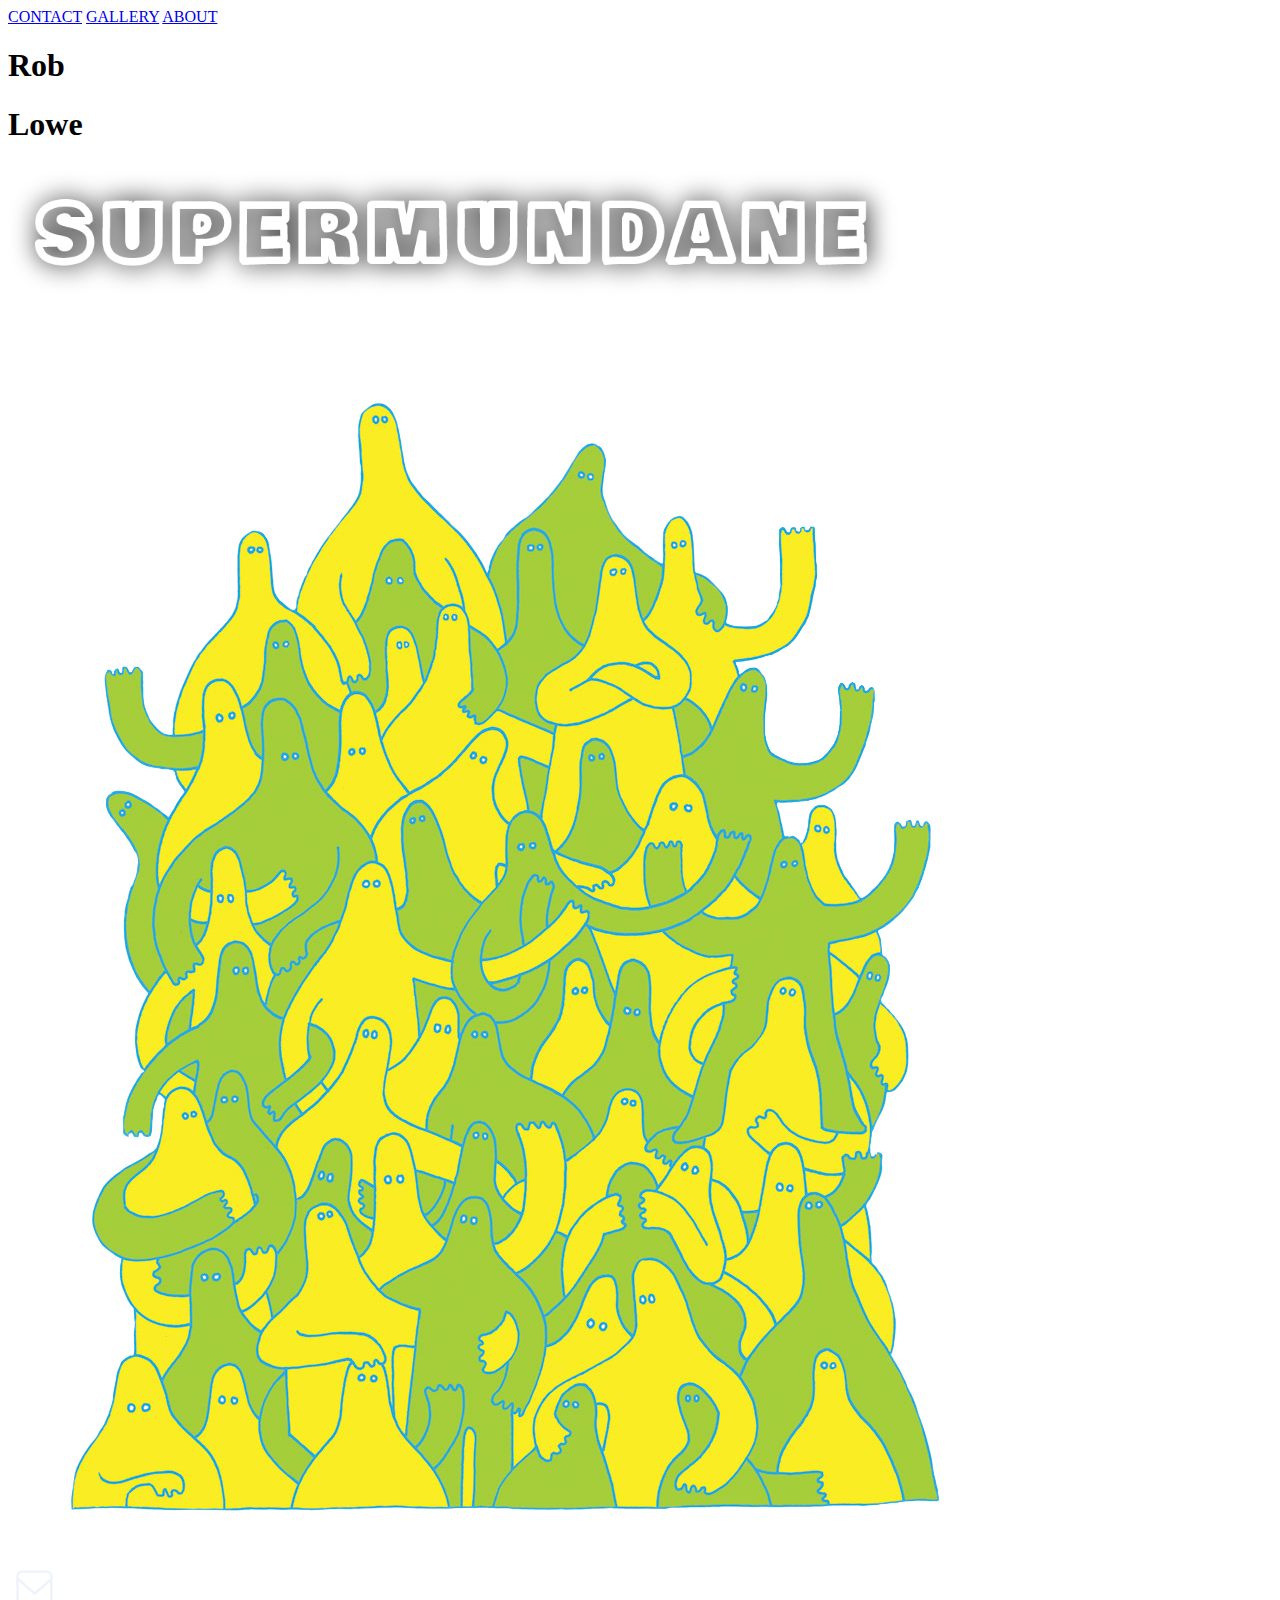
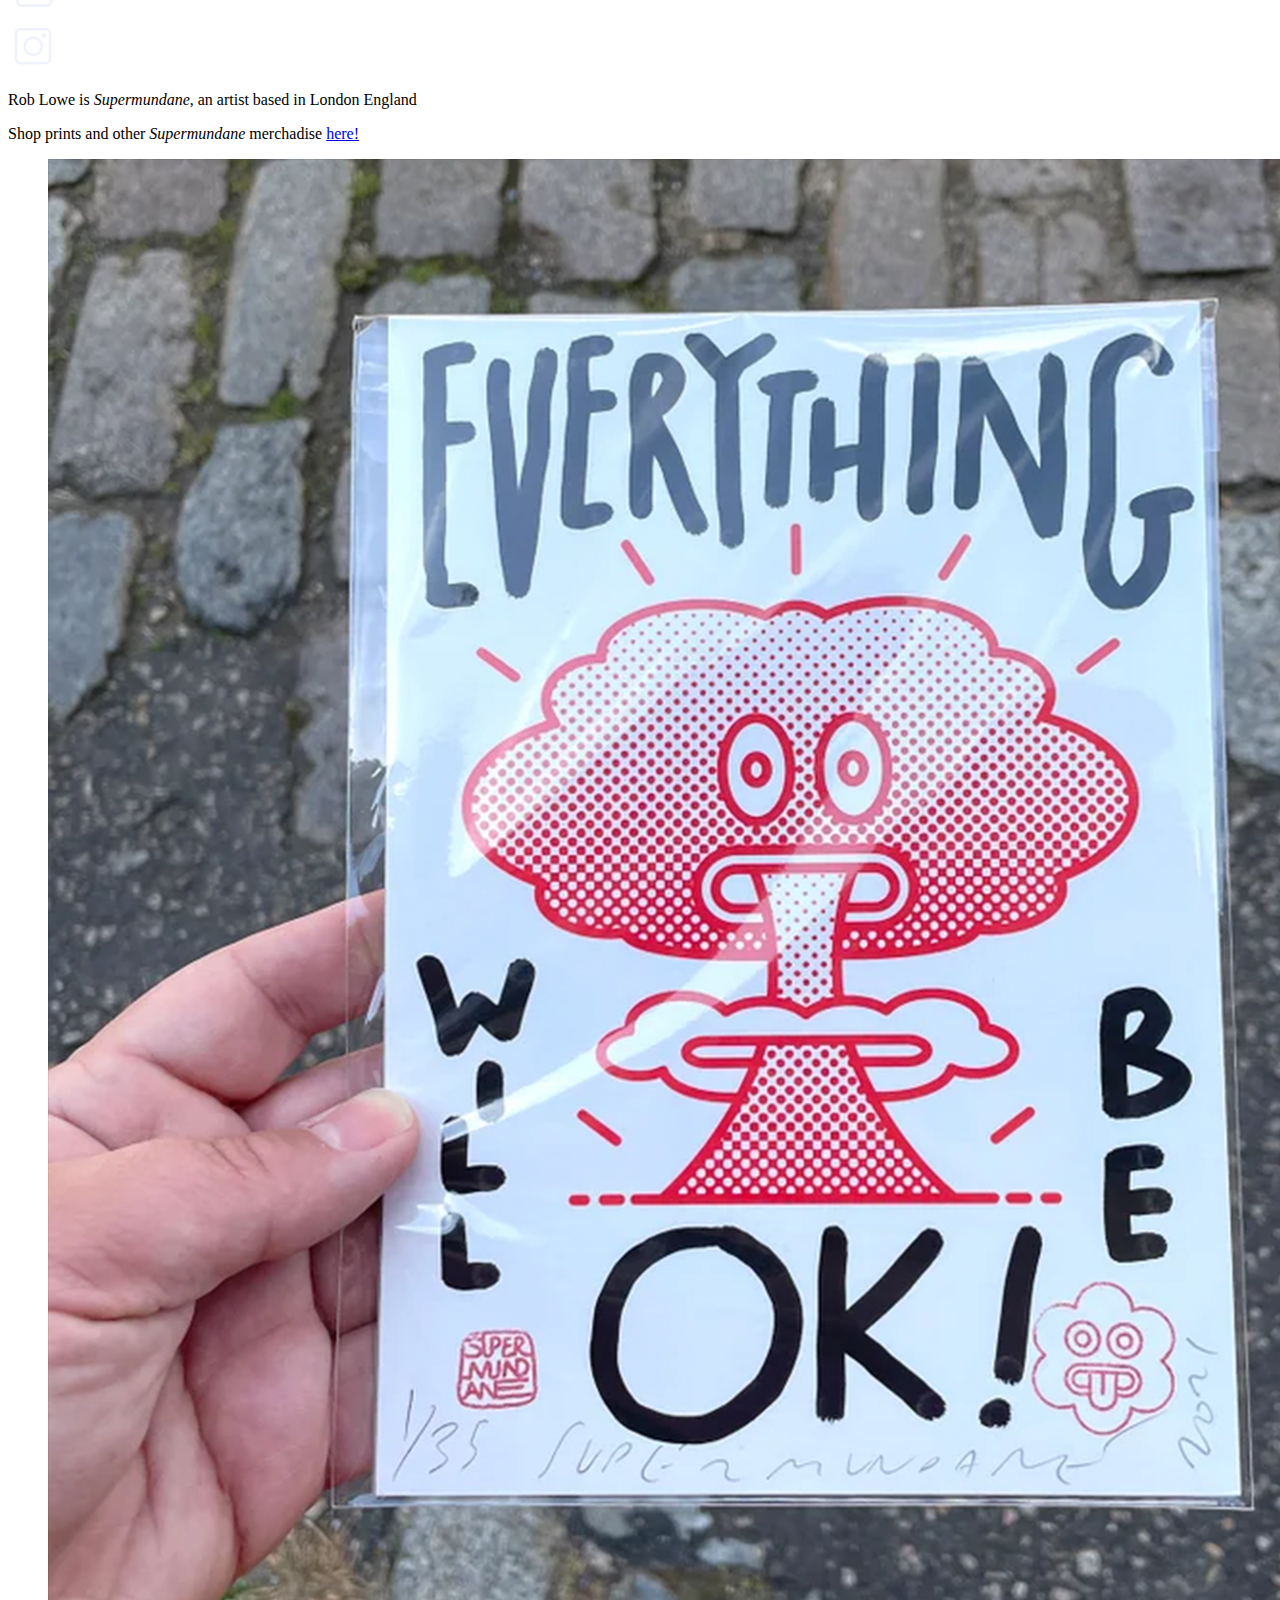
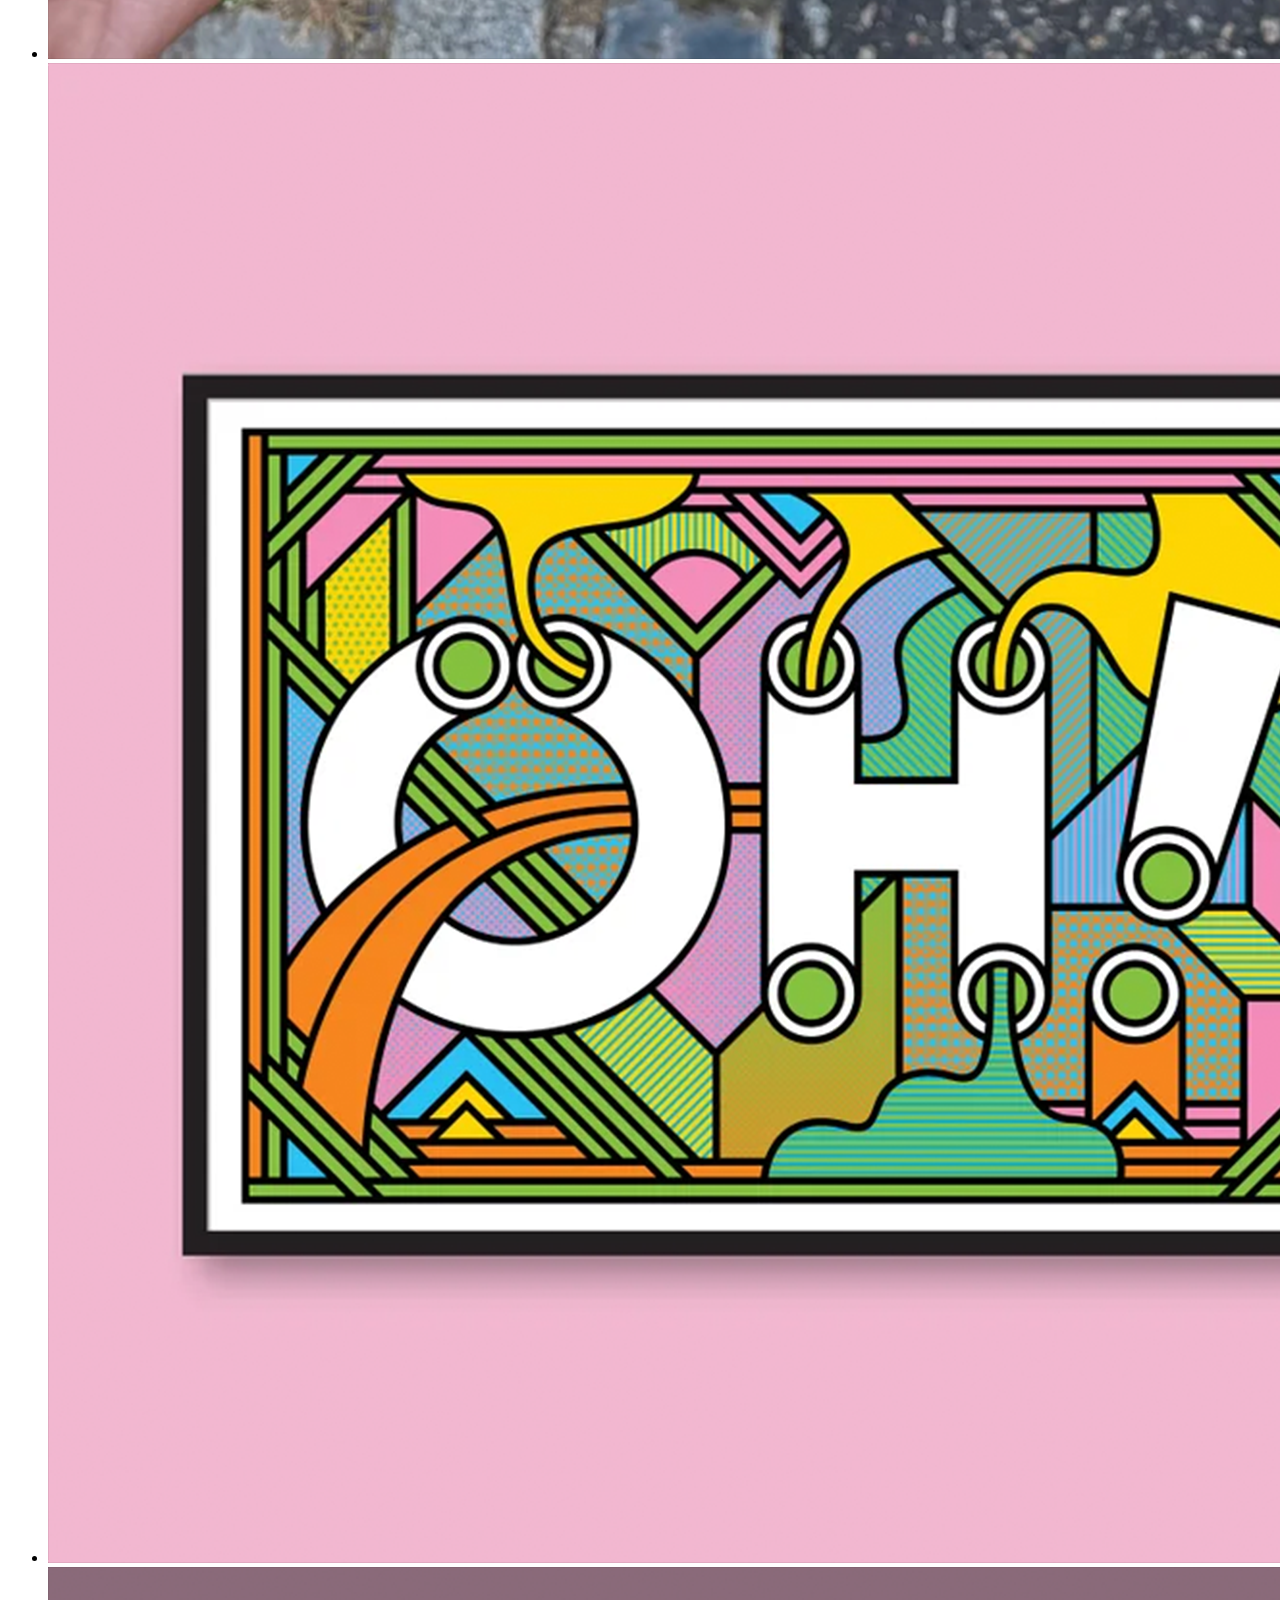
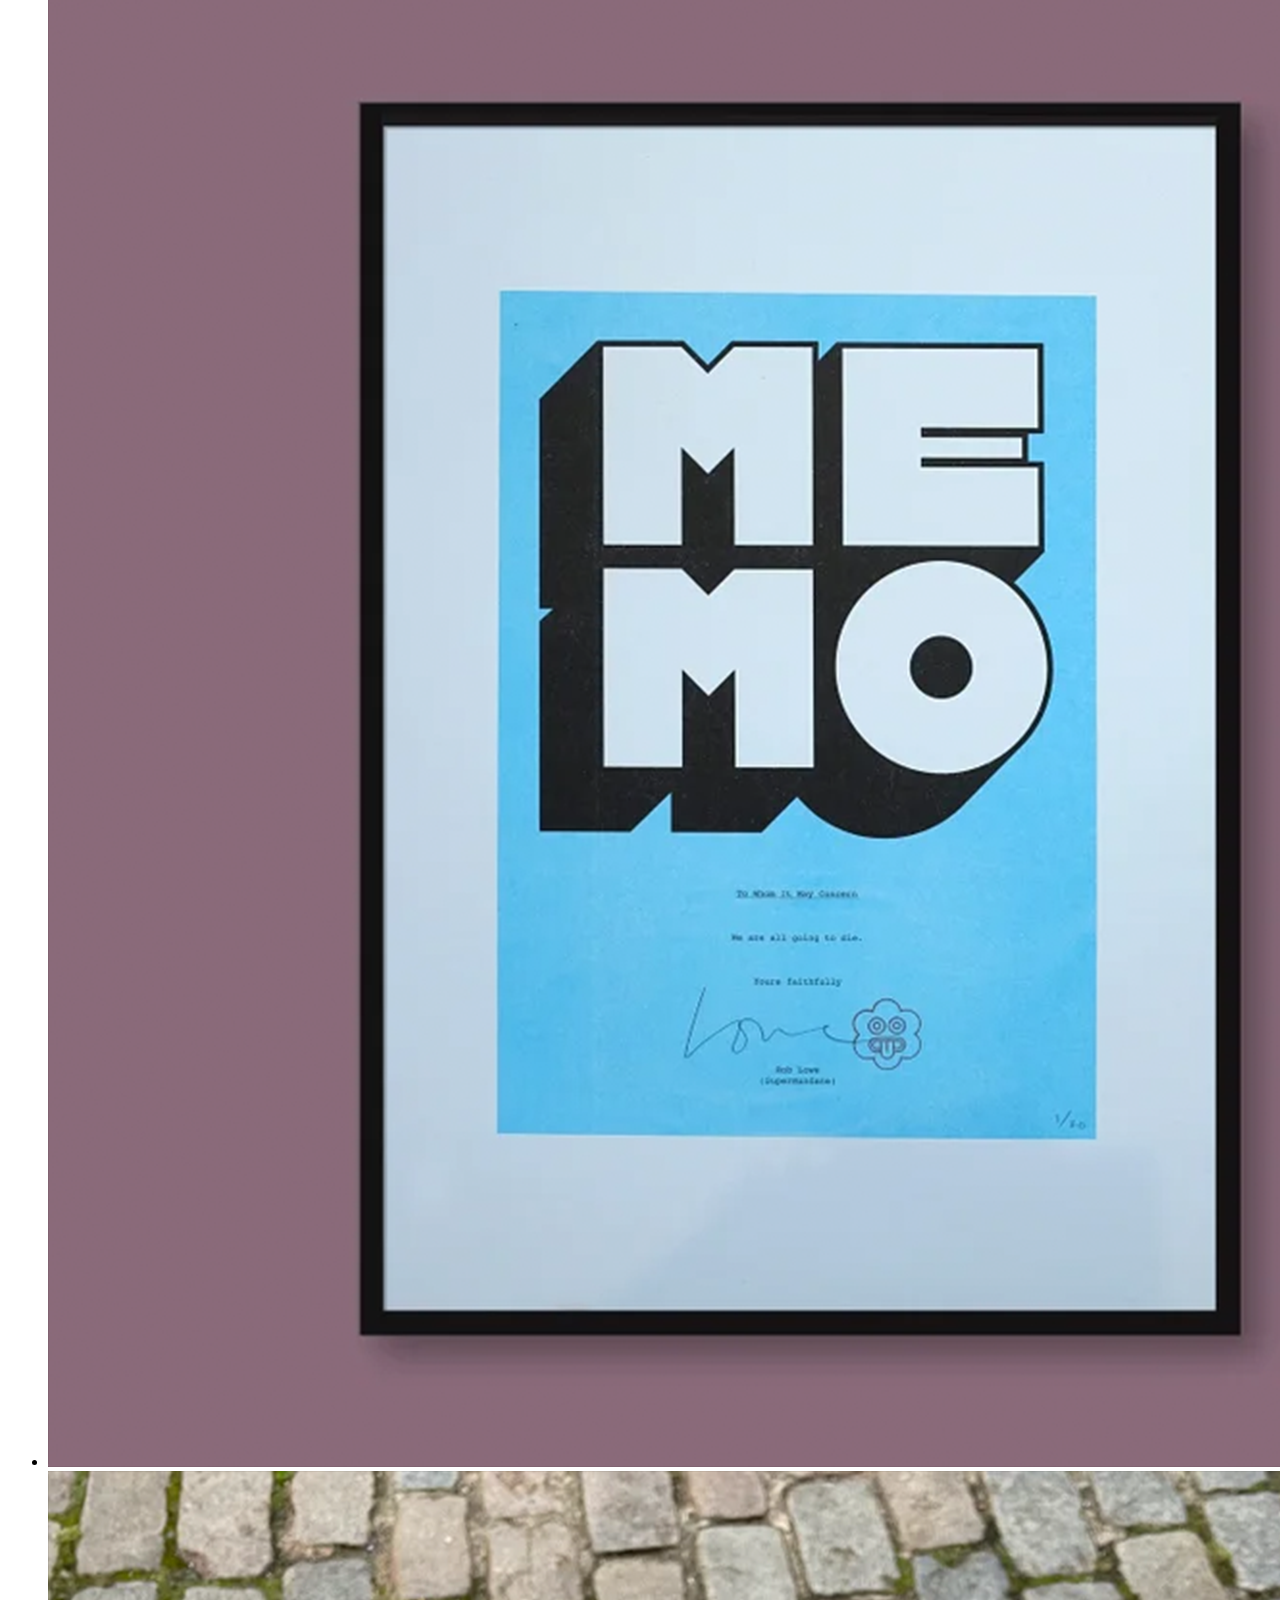
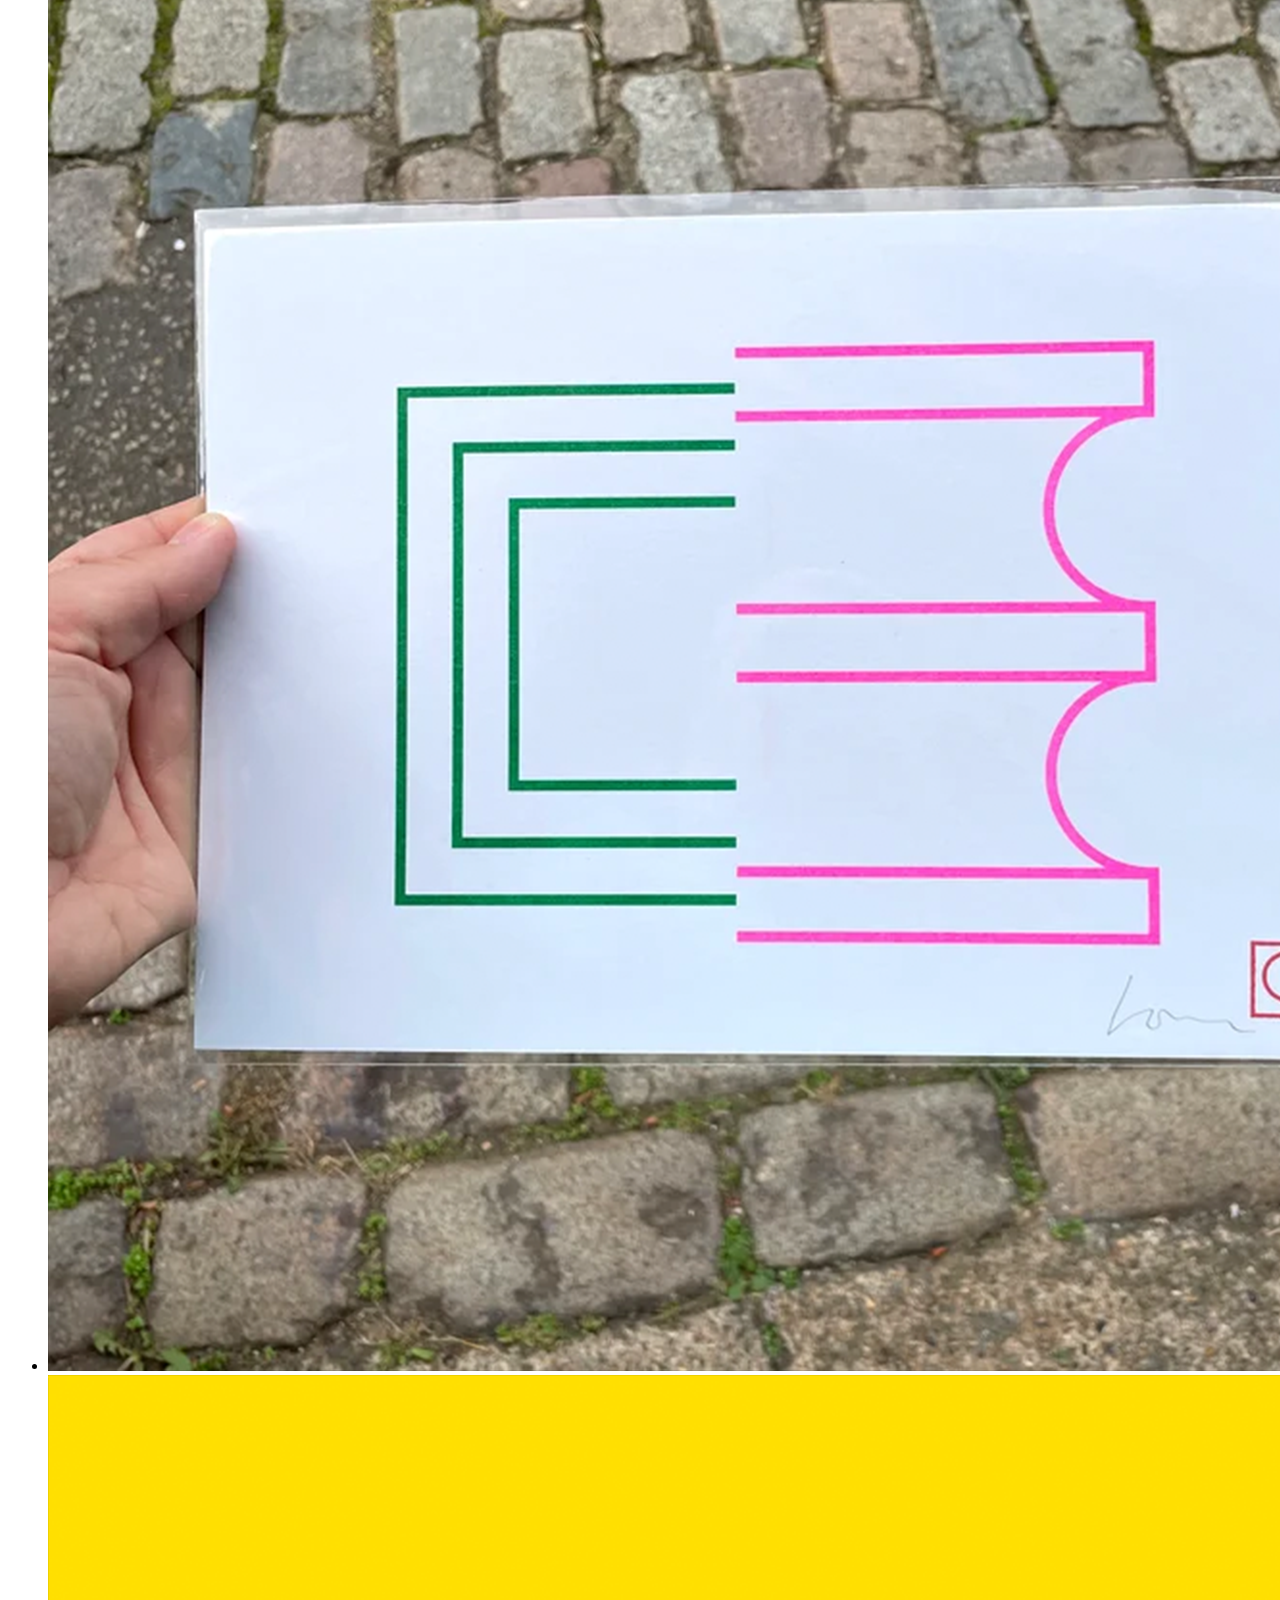
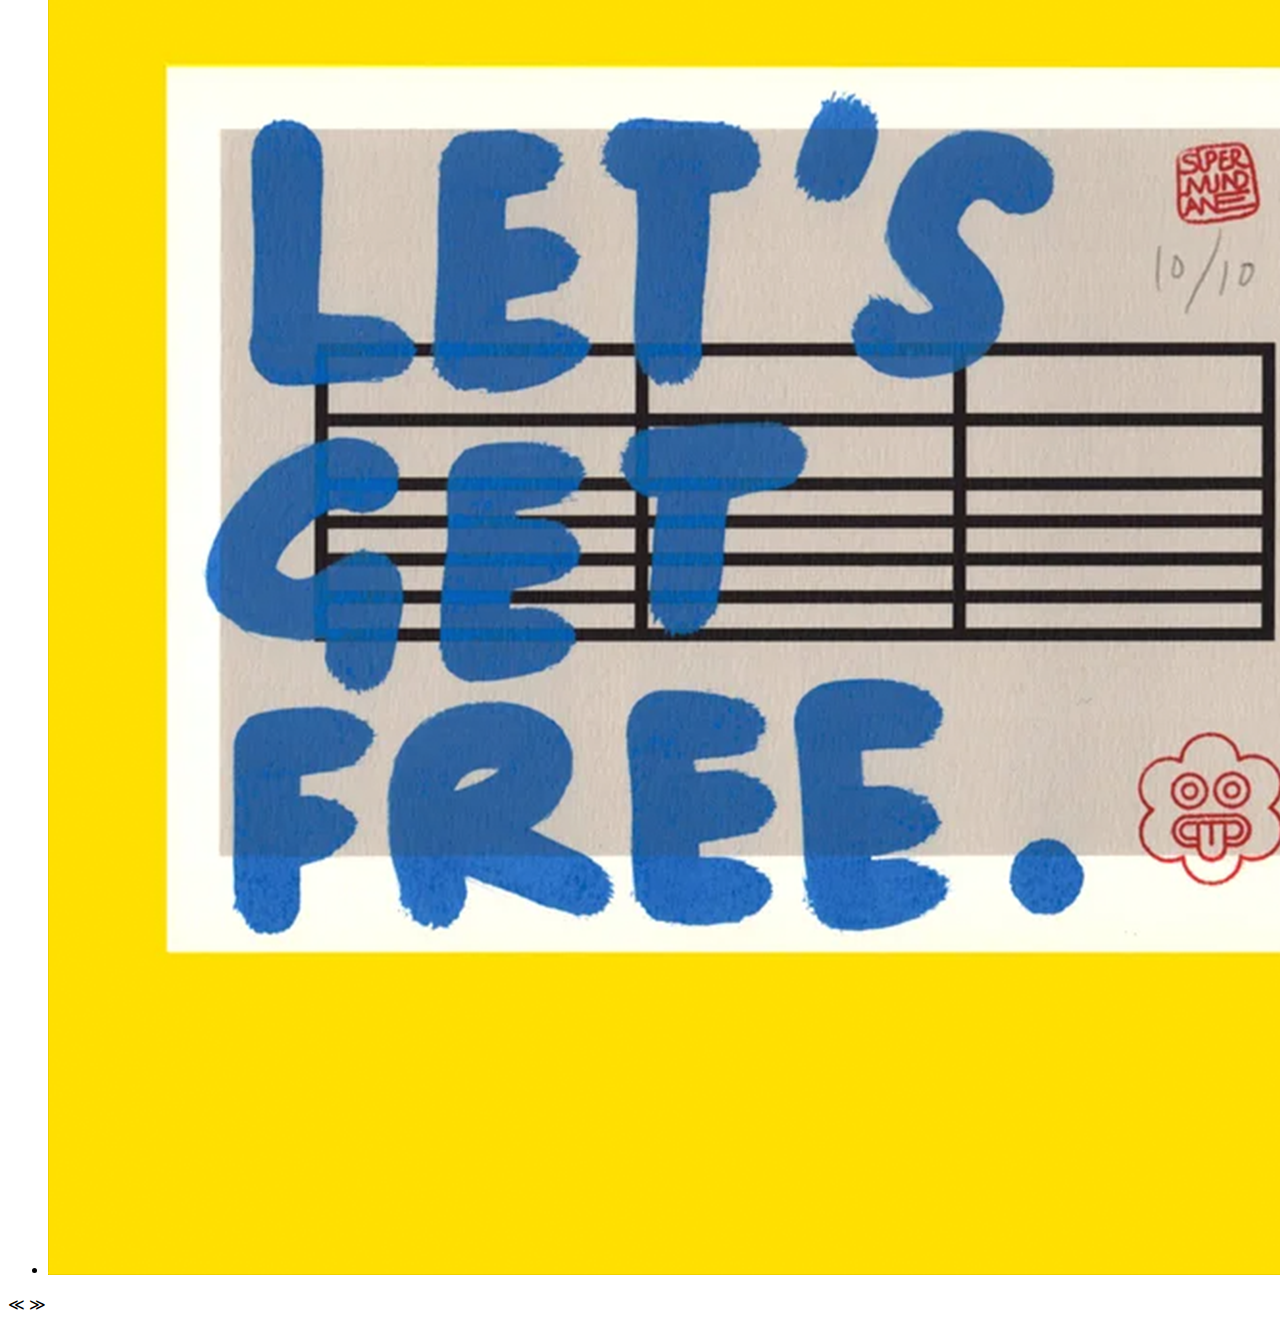
==== index.html @ 338f2114 "Add files via upload" ====
<!DOCTYPE html>
<html>
<head>
	<meta charset="utf-8">
	<title>Home Page</title>
	<link rel="stylesheet" type="text/css" href="CSS/stylesheet.css">
	<link href='https://fonts.googleapis.com/css?family=Bowlby One SC' rel='stylesheet'>
<link rel="preconnect" href="https://fonts.googleapis.com">
<link rel="preconnect" href="https://fonts.gstatic.com" crossorigin>
<link href="https://fonts.googleapis.com/css2?family=Open+Sans+Condensed:wght@300;700&display=swap" rel="stylesheet">
	<!--GOOGLE FONT LINK-->
</head>
<body>
	<div class=backgroundpic>
	</div>

	<div class=homebar>
	<a href="contact.html">CONTACT</a>
	<a href="gallery.html">GALLERY</a>
	<a href="about.html">ABOUT</a>
	</div>

	<div class=rob>
		<h1>
		Rob
		</h1>
	</div>

	<div class=lowe>
		<h1>
		Lowe
		</h1>
	</div>

	<div class=supermundane>
	<img src="images/text2.png" alt="supermundane" width="900px">
	</div>

	<div class=goobers>
	<img src="images/goobers.png" alt="goobers">
	</div>

	<div class=email>
	<a href="contact.html"><img src="images/email.png" alt="emaillink" width="50px"></a>
	</div>
	<div class=instagram>
	<a href="https://www.instagram.com/supermundane/"><img src="images/instagram.png" alt="instalink" width="50px"></a>
	</div>

	<div class=phrase>
	<p>
		Rob Lowe is <em>Supermundane</em>, an artist based in London England
	</p>
	</div>

	<div class=phrase2>
	<p>
		Shop prints and other <em>Supermundane</em> merchadise <a href="https://linktr.ee/supermundane">here!</a>
	</p>
	</div>


<!--slideshoooooooooooooooooowww-->

<div class=SlideShow>
	<script src="https://cdnjs.cloudflare.com/ajax/libs/font-awesome/5.15.3/css/all.min.css"></script>
  <meta charset="UTF-8">
  <meta http-equiv="X-UA-Compatible" content="IE=edge">
  <meta name="viewport" content="width=device-width, initial-scale=1.0">
  <title>Document</title>
	<link rel="stylesheet" href="https://cdnjs.cloudflare.com/ajax/libs/font-awesome/5.15.3/css/all.min.css">

	</head>
  <div id="slider">
    <ul id="slideWrap"> 
      <li><img src="images/slide1.png" alt=""></li>
      <li><img src="images/slide2.png" alt=""></li>
      <li><img src="images/slide3.png" alt=""></li>
      <li><img src="images/slide4.png" alt=""></li>
      <li><img src="images/slide5.png" alt=""></li>
    </ul>
    <a id="prev">&#8810;</a>
    <a id="next">&#8811;</a>
 


  <script>
    var responsiveSlider = function() {

	var slider = document.getElementById("slider");
	var sliderWidth = slider.offsetWidth;
	var slideList = document.getElementById("slideWrap");
	var count = 1;
	var items = slideList.querySelectorAll("li").length;
	var prev = document.getElementById("prev");
	var next = document.getElementById("next");

	window.addEventListener('resize', function() {
  sliderWidth = slider.offsetWidth;
	});

	var prevSlide = function() {
  if(count > 1) {
    count = count - 2;
    slideList.style.left = "-" + count * sliderWidth + "px";
    count++;
  }
  else if(count = 1) {
    count = items - 1;
    slideList.style.left = "-" + count * sliderWidth + "px";
    count++;
  }
	};

	var nextSlide = function() {
  if(count < items) {
    slideList.style.left = "-" + count * sliderWidth + "px";
    count++;
  }
  else if(count = items) {
    slideList.style.left = "0px";
    count = 1;
  }
	};

	next.addEventListener("click", function() {
  nextSlide();
	});

	prev.addEventListener("click", function() {
  prevSlide();
	});

	setInterval(function() {
  nextSlide()
	}, 5000);

	};

	window.onload = function() {
	responsiveSlider();  
	}
  </script>
</div>
</div>

</body>
</html>
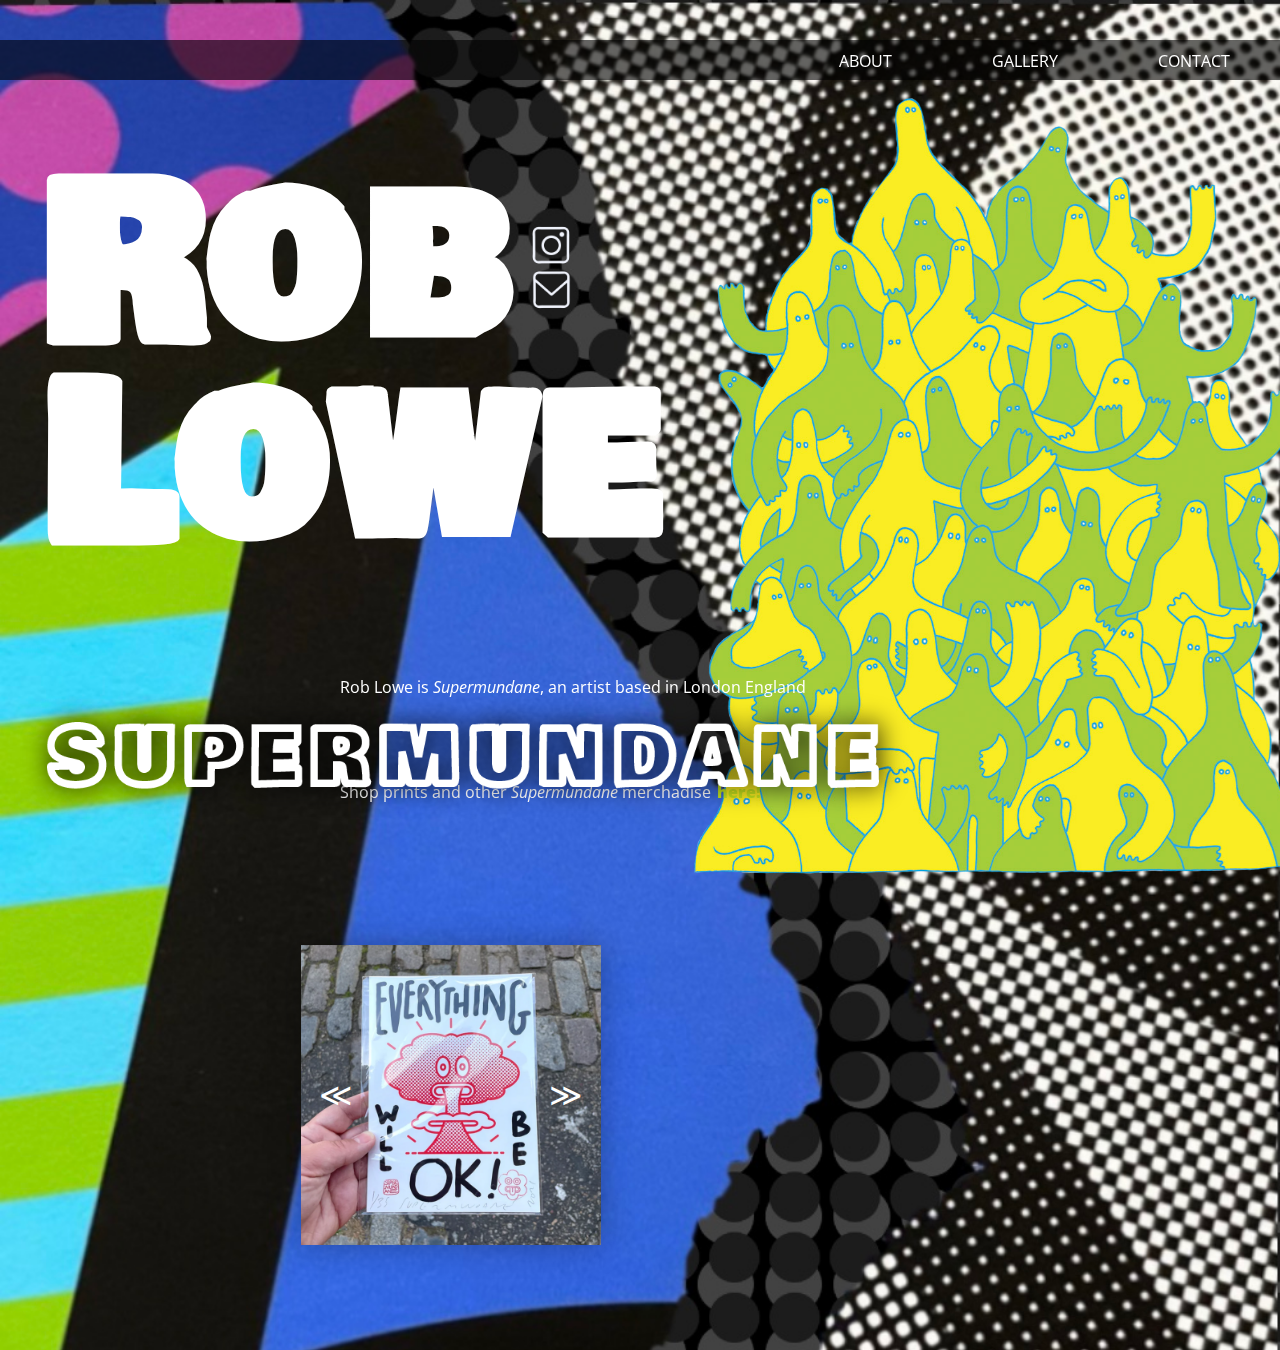
==== commit da1ec051: "Update index.html" ====
--- a/index.html
+++ b/index.html
@@ -3,7 +3,7 @@
 <head>
 	<meta charset="utf-8">
 	<title>Home Page</title>
-	<link rel="stylesheet" type="text/css" href="CSS/stylesheet.css">
+	<link rel="stylesheet" type="text/css" href="css/stylesheet.css">
 	<link href='https://fonts.googleapis.com/css?family=Bowlby One SC' rel='stylesheet'>
 <link rel="preconnect" href="https://fonts.googleapis.com">
 <link rel="preconnect" href="https://fonts.gstatic.com" crossorigin>
@@ -145,4 +145,4 @@
 </div>
 
 </body>
-</html>+</html>
--- a/css/stylesheet.css
+++ b/css/stylesheet.css
@@ -0,0 +1,210 @@
+body {
+	margin: auto;
+
+}
+.backgroundpic {
+	width: 100vw;
+	height: 150vh;
+	background-image: url("../images/backgroundhome.jpg");
+	background-size: cover;
+	z-index: -10;
+}
+a {
+	text-decoration: none;
+	color: white;
+}
+.homebar {
+	background-color: rgba(0, 0, 0, 0.6);
+	position: absolute;
+	top: 40px;
+	height: 40px;
+	width: 100vw;
+	z-index: 40;
+}
+.homebar a{
+	transform-origin: 50% 50%;
+	transition: transform .2s ease-out;
+	float: right;
+	color: white;
+	text-align: center;
+	font-family: Open Sans Condensed;
+	text-decoration: none;
+	padding: 10px 50px;
+}
+.homebar a:hover{
+	/*font-size: 20px;*/
+	transform: scale(1.5);
+	font-weight: 900;
+}
+.homebar-about{
+	background-color: rgba(195, 36, 36, 0.6);
+	position: absolute;
+	top: 40px;
+	height: 40px;
+	width: 100vw;
+	z-index: 40;
+}
+.homebar-about a{
+	transform-origin: 50% 50%;
+	transition: transform .2s ease-out;
+	float: right;
+	color: white;
+	text-align: center;
+	font-family: Open Sans Condensed;
+	text-decoration: none;
+	padding: 10px 50px;
+}
+.homebar-about a:hover{
+	/*font-size: 20px;*/
+	transform: scale(1.5);
+	font-weight: 900;
+}
+
+.rob {
+	position: absolute;
+	font-family: Bowlby One SC;
+	z-index: 10;
+	font-size: 110px;
+	top: -50px;
+	left: 40px;
+	color: white;
+}
+.lowe {
+	position: absolute;
+	font-family: Bowlby One SC;
+	z-index: 10;
+	font-size: 110px;
+	top: 150px;
+	left: 40px;
+	color: white;
+}
+.supermundane {
+	position: absolute;
+	z-index: 21;
+	bottom: 50px;
+	left: 20px;
+}
+.goobers {
+	position: fixed;
+	z-index: 20;
+	top: 45px;
+	left: 650px;
+}
+.goobers img{
+		width: 700px;
+}
+.phrase {
+	position: absolute;
+	font-family: Open Sans Condensed;
+	z-index: 20;
+	top: 660px;
+	color: white;
+	left: 340px;
+}
+.email {
+	position: absolute;
+	z-index: 20;
+	top: 268px;
+	left: 525px;
+}
+.instagram {
+	position: absolute;
+	z-index: 20;
+	top: 220px;
+	left: 526px;
+}
+.phrase2{
+	position: absolute;
+	font-family: Open Sans Condensed;
+	z-index: 20;
+	top: 765px;
+	color: white;
+	left: 340px;
+}
+.phrase2 a{
+	transform-origin: 50% 50%;
+	transition: transform .2s ease-out;
+	color: #C4E21D;
+	text-align: center;
+	font-family: Open Sans Condensed;
+	text-decoration: none;
+	padding: 4px 2px;
+	font-weight: 900;
+}
+.phrase2 a:before{
+	content: "";
+	position: absolute;
+	width: 0px;
+	height: 2px;
+	bottom: 15px;
+	left: 0px;
+	background-color: #C4E21D;
+	visibility: hidden;
+	transition: all .3s ease-in-out;
+}
+.phrase2 a:hover:before{
+	visibility: visible;
+	width: 10%;
+	left: 265px;
+}
+
+.SlideShow {
+	z-index: 40;
+	position: absolute;
+	top:105%;
+	left: 23.5%;
+}
+
+#slider {
+  position: relative;
+  width: 300px;
+  height: 300px;
+ 
+  overflow: hidden;
+  box-shadow: 0 0 30px rgba(0, 0, 0, 0.3);
+	}
+	#slider ul {
+  position: relative;
+  list-style: none;
+  height: 100%;
+  width: 10000%;
+  padding: 0;
+  margin: 0;
+  transition: all 750ms ease;
+  left: 0;
+	}
+	#slider ul li {
+  position: relative;
+  height: 100%;
+ 
+  float: left;
+	}
+	#slider ul li img{
+  width: 300px;
+  height: 300px;
+	}
+ 
+	#slider #prev, #slider #next {
+  width: 50px;
+  line-height: 50px;
+  border-radius: 50%;
+  font-size: 2rem;
+  text-shadow: 0 0 20px rgba(0, 0, 0, 0.6);
+  text-align: center;
+  color: white;
+  text-decoration: none;
+  position: absolute;
+  top: 50%;
+  transform: translateY(-50%);
+  transition: all 150ms ease;
+	}
+	#slider #prev:hover, #slider #next:hover {
+  background-color: rgba(0, 0, 0, 0.5);
+  text-shadow: 0;
+	}
+	#slider #prev {
+  left: 10px;
+	}
+	#slider #next {
+  right: 10px;
+	}
